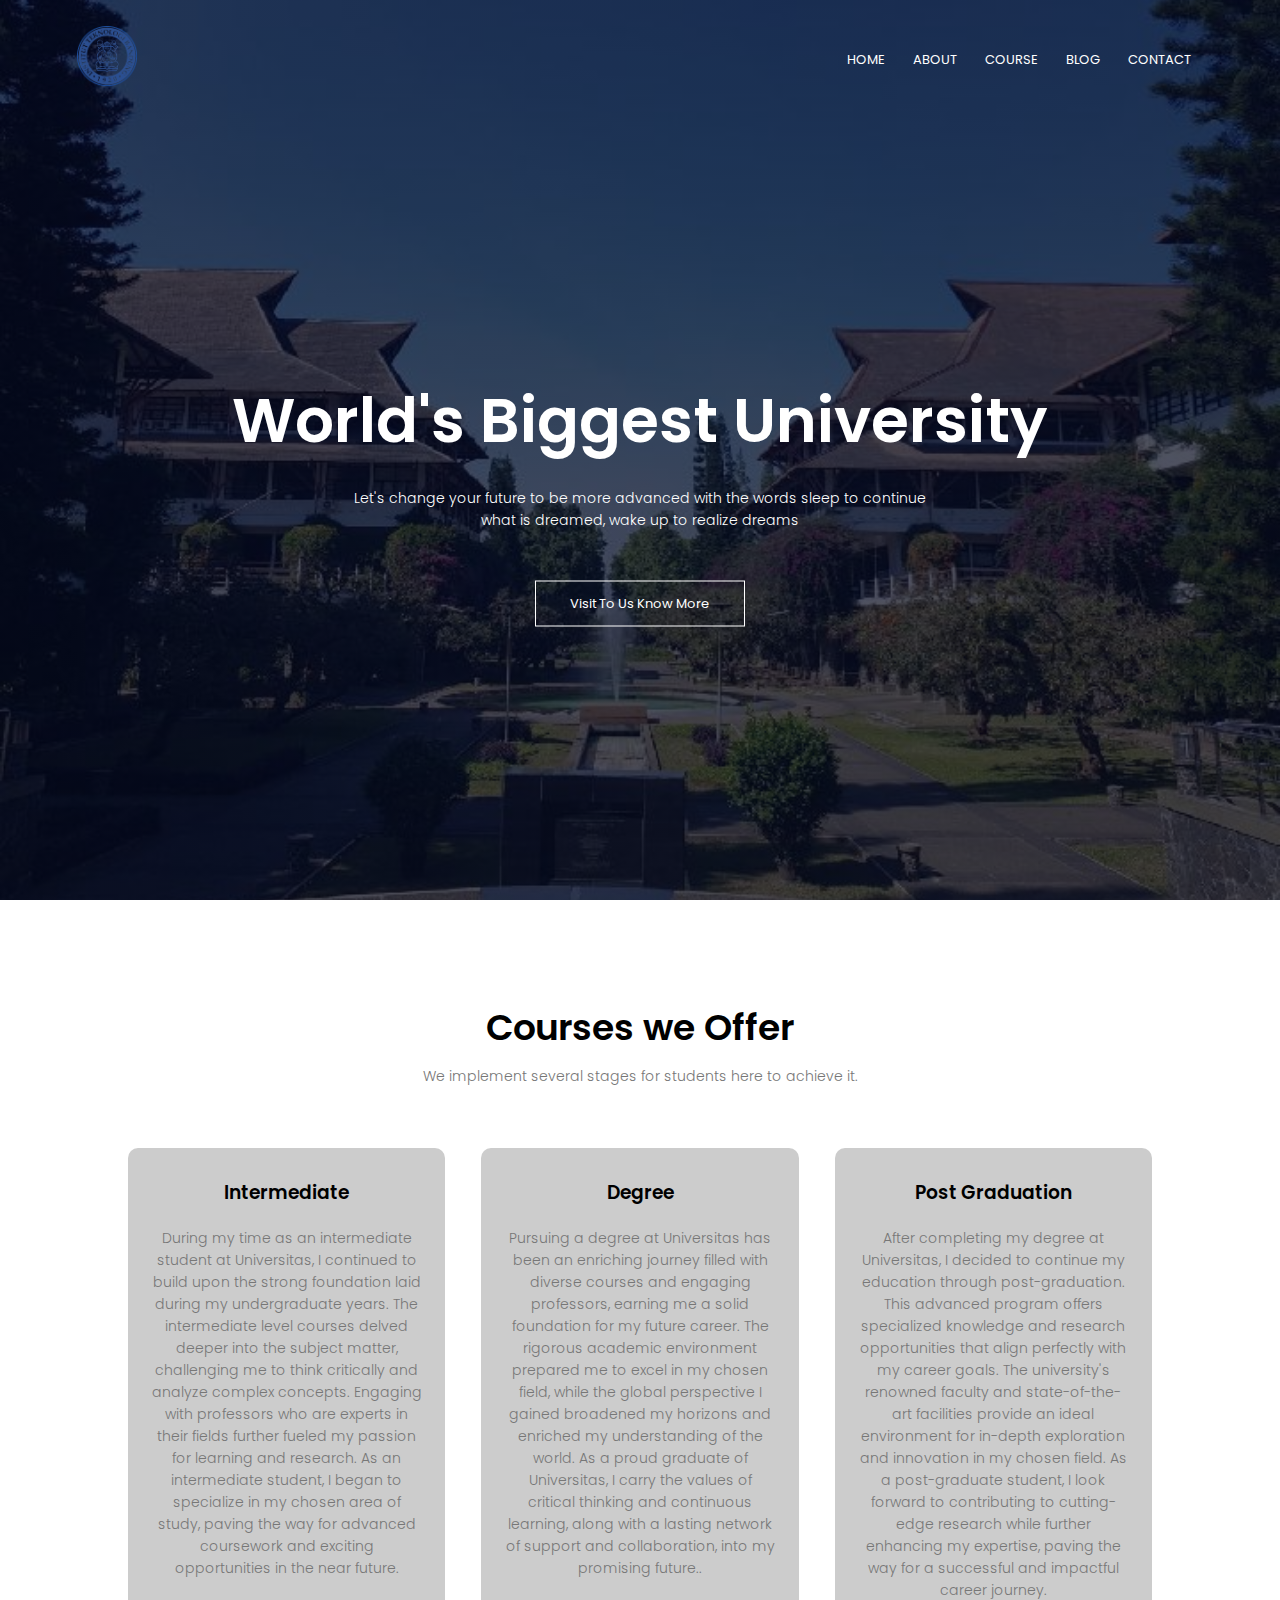
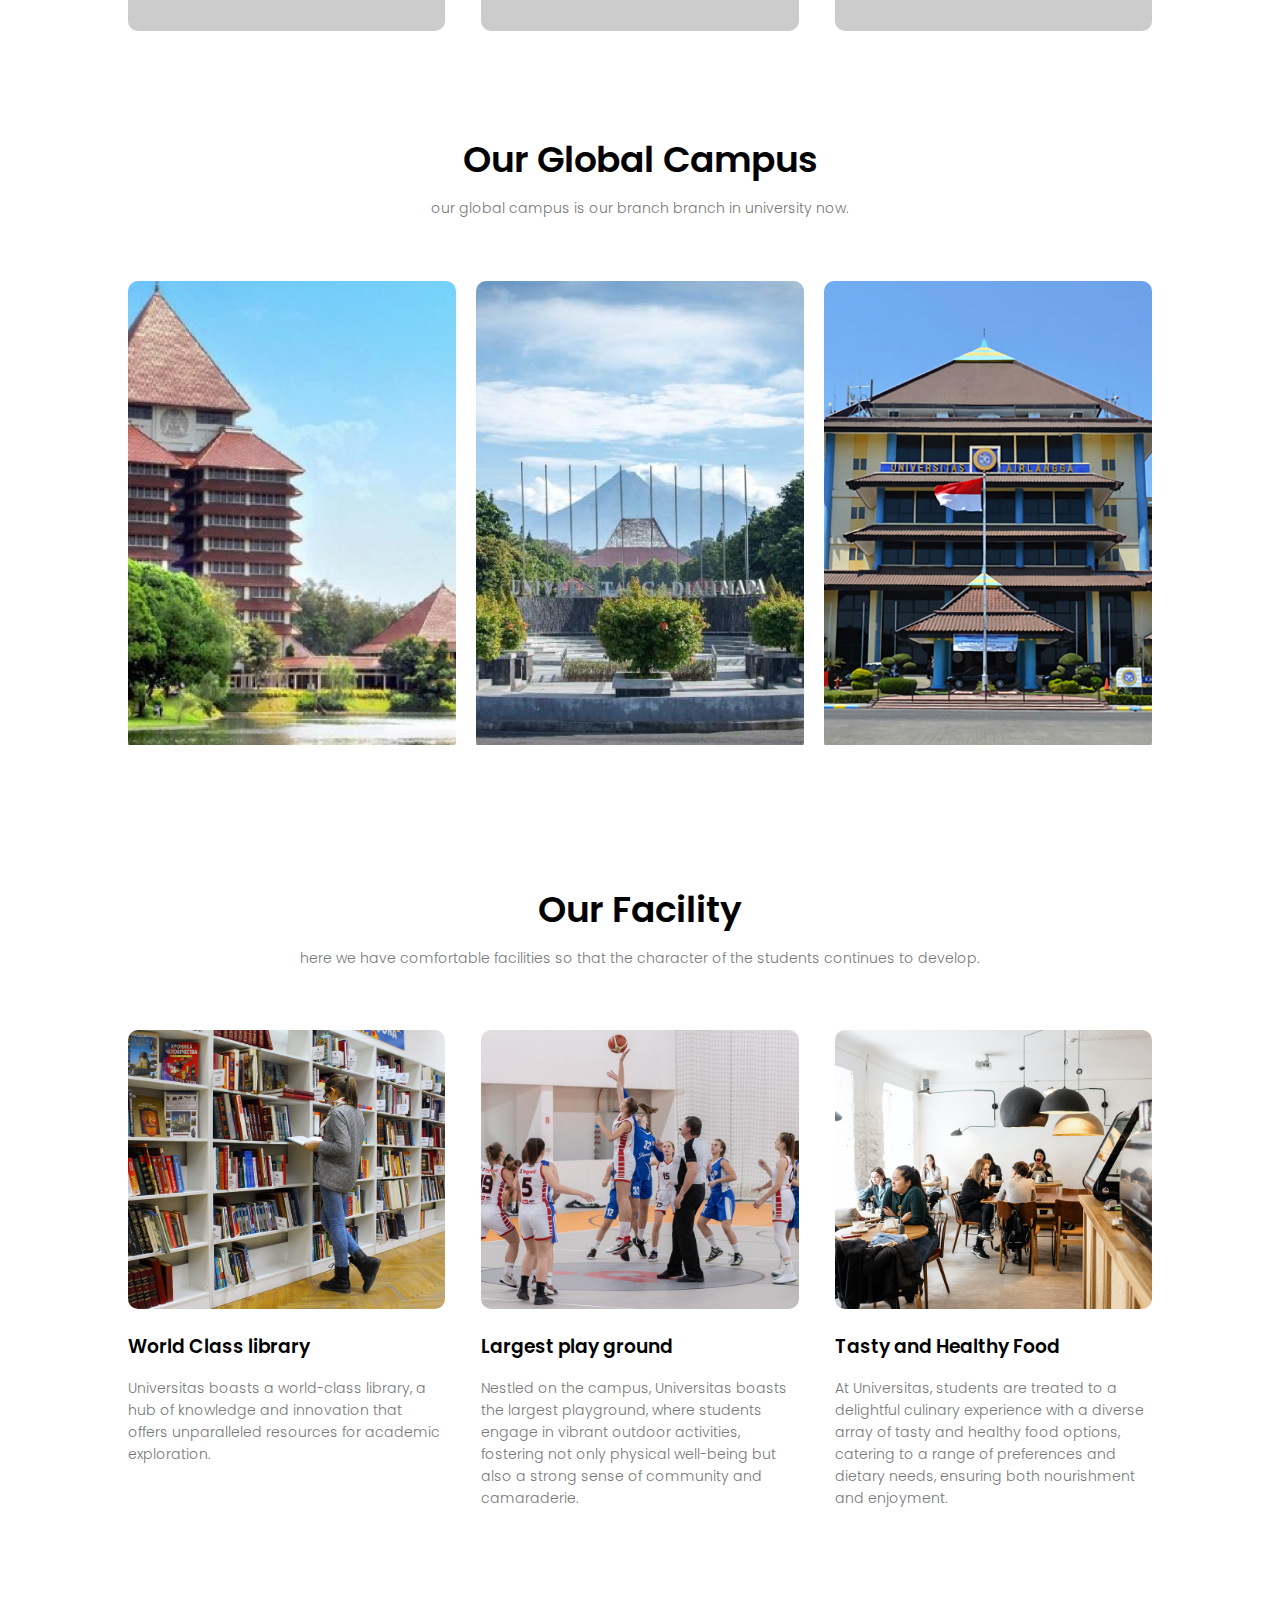
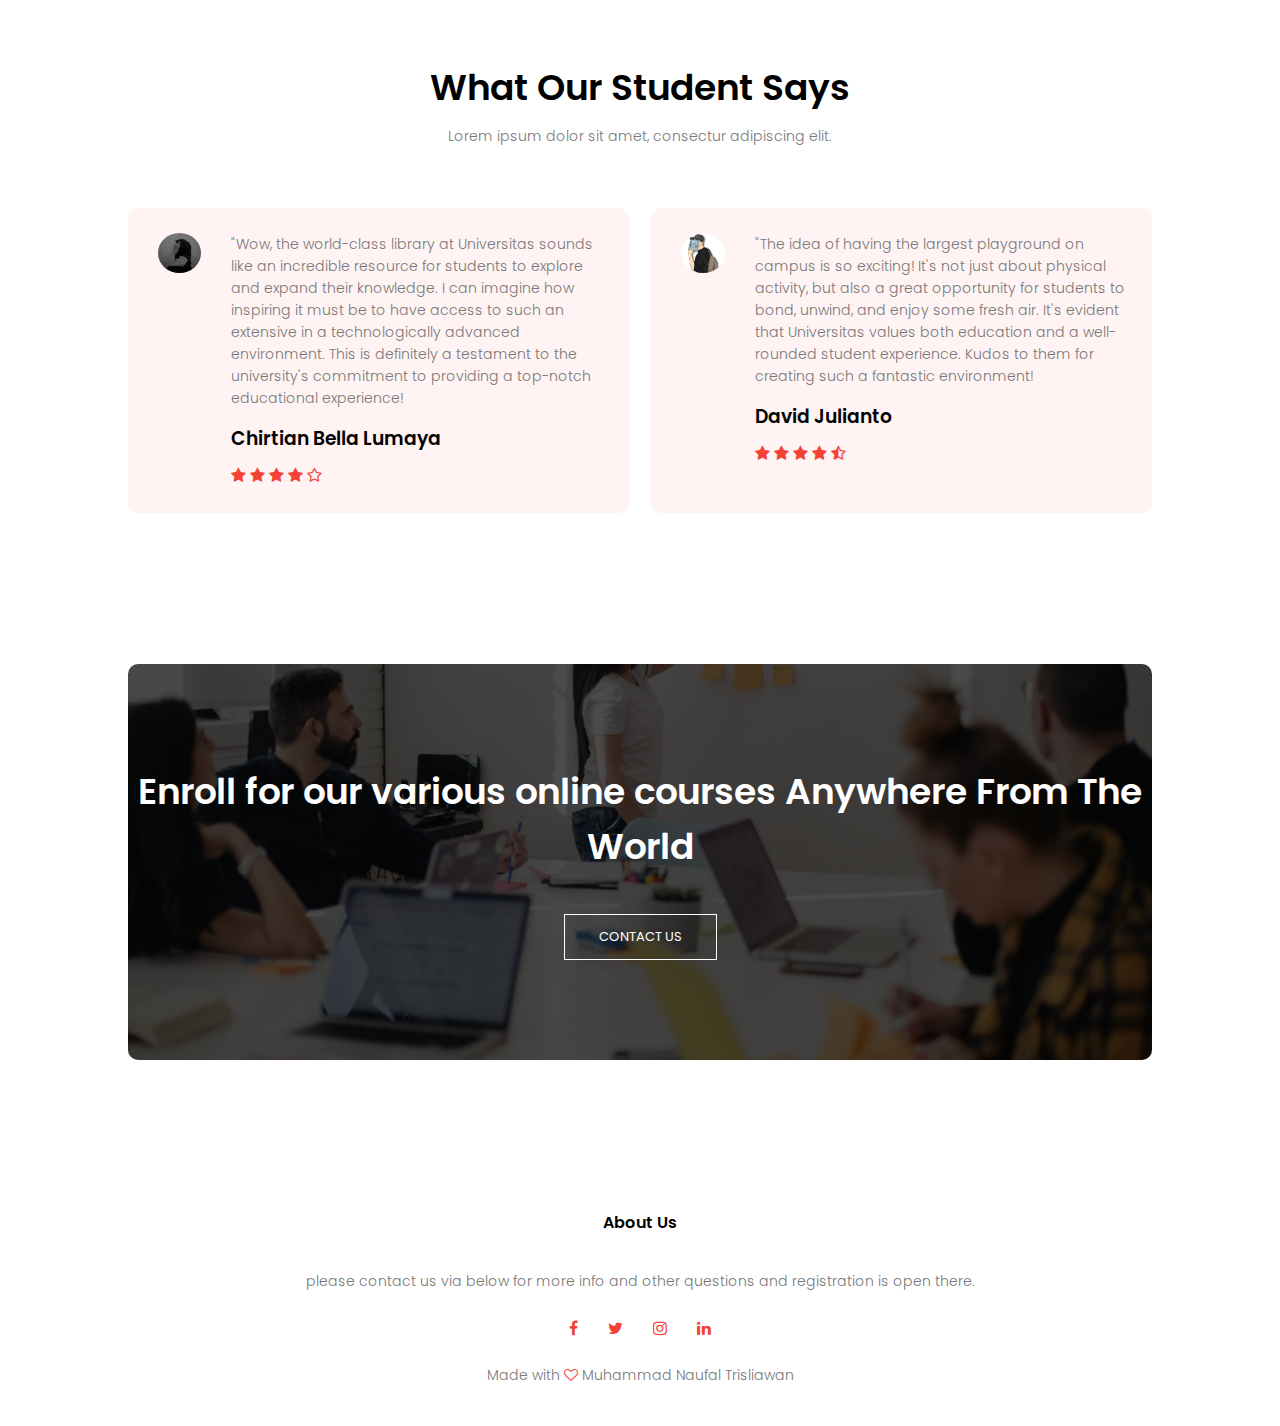
==== index.html @ 1ee30bc3 "tes" ====
<!DOCTYPE html>
<html lang="en">
<head>
    <meta charset="UTF-8">
    <meta name="viewport" content="width=device-width, initial-scale=1.0">
    <title>Website Kuliah</title>
    <link rel="stylesheet" href="style.css">
    <link rel="preconnect" href="https://fonts.googleapis.com">
<link rel="preconnect" href="https://fonts.gstatic.com" crossorigin>
<link href="https://fonts.googleapis.com/css2?family=Poppins:wght@100;200;300;400;600;700&family=Roboto+Flex:opsz,wght@8..144,100;8..144,200;8..144,300&family=Roboto+Serif:opsz,wght@8..144,300&family=Rubik+Dirt&family=Rubik+Wet+Paint&display=swap" rel="stylesheet">
<link rel="stylesheet" href="https://stackpath.bootstrapcdn.com/font-awesome/4.7.0/css/font-awesome.min.css">
</head>
<body>
    <section class="header">
        <nav>
            <a href="index.html"><img src="assets/logo.png"></a>
            <div class="nav_link" id="navLink">
                <i class="fa fa-times" onclick="hideMenu()"></i>
                <ul>
                    <li><a href="index.html">HOME</a></li>
                    <li><a href="about.html">ABOUT</a></li>
                    <li><a href="course.html">COURSE</a></li>
                    <li><a href="blog.html">BLOG</a></li>
                    <li><a href="contact.html">CONTACT</a></li>
                </ul>
            </div>
            <i class="fa fa-bars" onclick="showMenu()"></i>
        </nav>
        <div class="text-box">
            <h1>World's Biggest University</h1>
            <p>Let's change your future to be more advanced with the words sleep to continue <br> what is dreamed, wake up to realize dreams</p>
            <a href="" class="hero-btn">Visit To Us Know More</a>
        </div>
    </section>

    <section class="course">
        <h1>Courses we Offer </h1>
        <p>We implement several stages for students here to achieve it.</p>

        <div class="row">
            <div class="course-col">
                <h3>Intermediate</h3>
                <p>During my time as an intermediate student at Universitas, I continued to build upon the strong foundation laid during my undergraduate years. The intermediate level courses delved deeper into the subject matter, challenging me to think critically and analyze complex concepts. Engaging with professors who are experts in their fields further fueled my passion for learning and research. As an intermediate student, I began to specialize in my chosen area of study, paving the way for advanced coursework and exciting opportunities in the near future.</p>
            </div>
            <div class="course-col">
                <h3>Degree</h3>
                <p>Pursuing a degree at Universitas has been an enriching journey filled with diverse courses and engaging professors, earning me a solid foundation for my future career. The rigorous academic environment prepared me to excel in my chosen field, while the global perspective I gained broadened my horizons and enriched my understanding of the world. As a proud graduate of Universitas, I carry the values of critical thinking and continuous learning, along with a lasting network of support and collaboration, into my promising future..</p>
            </div>
            <div class="course-col">
                <h3>Post Graduation</h3>
                <p>After completing my degree at Universitas, I decided to continue my education through post-graduation. This advanced program offers specialized knowledge and research opportunities that align perfectly with my career goals. The university's renowned faculty and state-of-the-art facilities provide an ideal environment for in-depth exploration and innovation in my chosen field. As a post-graduate student, I look forward to contributing to cutting-edge research while further enhancing my expertise, paving the way for a successful and impactful career journey.</p>
            </div>
        </div>

    </section>

    <section class="campus">
        <h1>Our Global Campus</h1>
        <p>our global campus is our branch branch in university now.</p>

        <div class="row">
            <div class="campus-col">
                <img src="assets/ui.png">
                <div class="layer">
                    <h3>UNIVERSITAS <br> INDONESIA</h3>
                </div>
            </div>
            <div class="campus-col">
                <img src="assets/gm.png">
                <div class="layer">
                    <h3>UNIVERSITAS <br> GAJAH MADA</h3>
                </div>
            </div>
            <div class="campus-col">
                <img src="assets/airlangga.png">
                <div class="layer">
                    <h3>UNIVERSITAS <br> AIRLANGGA </h3>
                </div>
            </div>
        </div>
    </section>

    <section class="facility">
        <h1>Our Facility</h1>
        <p>here we have comfortable facilities so that the character of the students continues to develop.</p>

        <div class="row">
            <div class="fasility-col">
                <img src="assets/library.png">
                <h3>World Class library</h3>
                <p>Universitas boasts a world-class library, a hub of knowledge and innovation that offers unparalleled resources for academic exploration.</p>
            </div>
            <div class="fasility-col">
                <img src="assets/basketball.png">
                <h3>Largest play ground</h3>
                <p>Nestled on the campus, Universitas boasts the largest playground, where students engage in vibrant outdoor activities, fostering not only physical well-being but also a strong sense of community and camaraderie.</p>
            </div>
            <div class="fasility-col">
                <img src="assets/cafeteria.png">
                <h3>Tasty and Healthy Food</h3>
                <p>At Universitas, students are treated to a delightful culinary experience with a diverse array of tasty and healthy food options, catering to a range of preferences and dietary needs, ensuring both nourishment and enjoyment.</p>
            </div>
        </div>
    </section>

    <section class="testimonials">
        <h1>What Our Student Says</h1>
        <p>Lorem ipsum dolor sit amet, consectur adipiscing elit.</p>

        <div class="row">
            <div class="testimonials-col">
                <img src="assets/user1.jpg">
                <div>
                    <p>"Wow, the world-class library at Universitas sounds like an incredible resource for students to explore and expand their knowledge. I can imagine how inspiring it must be to have access to such an extensive in a technologically advanced environment. This is definitely a testament to the university's commitment to providing a top-notch educational experience!</p>
                    <h3>Chirtian Bella Lumaya</h3>
                    <i class="fa fa-star"></i>
                    <i class="fa fa-star"></i>
                    <i class="fa fa-star"></i>
                    <i class="fa fa-star"></i>
                    <i class="fa fa-star-o"></i>
                </div>
            </div>
                <div class="testimonials-col">
                    <img src="assets/user2.png">
                    <div>
                        <p>"The idea of having the largest playground on campus is so exciting! It's not just about physical activity, but also a great opportunity for students to bond, unwind, and enjoy some fresh air. It's evident that Universitas values both education and a well-rounded student experience. Kudos to them for creating such a fantastic environment!</p>
                        <h3>David Julianto</h3>
                        <i class="fa fa-star"></i>
                    <i class="fa fa-star"></i>
                    <i class="fa fa-star"></i>
                    <i class="fa fa-star"></i>
                    <i class="fa fa-star-half-o"></i>
                    </div>
                </div>
        </div>
    </section>


    <section class="cta1">
        <h1>Enroll for our various online courses Anywhere From The World</h1>
        <a href="" class="hero-btn">CONTACT US</a>
    </section>

    <section class="footer">
        <h4>About Us</h4>
        <p>please contact us via below for more info and other questions and registration is open there.</p>
        <div class="icons">
            <i class="fa fa-facebook"></i>
            <i class="fa fa-twitter"></i>
            <i class="fa fa-instagram"></i>
            <i class="fa fa-linkedin"></i>
        </div>
        <p>Made with <i class="fa fa-heart-o"></i> Muhammad Naufal Trisliawan</p>
    </section>


    <script>
        var navLink = document.getElementById("navLink");
        function showMenu(){
            navLink.style.right = "0";
        }
        function hideMenu(){
            navLink.style.right = "-200px";
        }
    </script>
</body>
</html>
---- style.css ----
* {
    margin: 0;
    padding: 0;
    font-family: 'Poppins', sans-serif;
}

.header {
    min-height: 100vh;
    width: 100%;
    background-image: linear-gradient(rgba(4,9,30,0.7), rgba(4,9,30,0.7)), url("assets/banner1.jpg");
    background-position: center;
    background-size: cover;
    position: relative;
}
nav{
    display: flex;
    padding: 2% 6%;
    justify-content: space-between;
    align-items: center;
}

nav img{
    width: 60px;
}

.nav_link{
    flex: 1;
    text-align: right;
}

.nav_link ul li {
    list-style: none;
    display: inline-block;
    padding: 0 12px;
    position: relative;
}

.nav_link ul li a {
    text-decoration: none;
    color: #fff;
    font-size: 13px;
}

.nav_link ul li::after{
    content: '';
    width: 0%;
    height: 2px;
    background: #f44336;
    display: block;
    margin: auto;
    transition: 0.5s;
}

.nav_link ul li:hover::after{
    width: 100%;
}

.text-box{
    width: 90%;
    color: #fff;
    position: absolute;
    top: 50%;
    left: 50%;
    transform: translate(-50%, -50%);
    text-align: center;
}

.text-box h1{
    font-size: 62px;
    margin-top: 100px;
}

.text-box p {
    margin: 10px 0 40px;
    font-size: 14px;
    color: #fff;
}

.hero-btn{
    display: inline-block;
    text-decoration: none;
    color: #fff;
    border: 1px solid #fff;
    padding: 12px 34px;
    font-size: 13px;
    background: transparent;
    position: relative;
    cursor: pointer;
}

.hero-btn:hover{
    border: 1px solid #f44336;
    background: #f44336;
    transition: 1s;
}

nav .fa{
    display: none;
}

@media(max-width: 700px){
    .text-box h1{
        font-size: 20px;
    }
    .nav_link ul li{
        display: block;
    }
    .nav_link{
        position: fixed;
        background: #f44336;
        height: 100vh;
        width: 200px;
        top: 0;
        right: -200px;
        text-align: left;
        z-index: 2;
        transition: 1.5s;
    }
    nav .fa{
        display: block;
        color: #fff;
        margin: 10px;
        font-size: 22px;
        cursor: pointer;
    }
    .nav_link ul{
        padding: 30px;
    }
}

.course{
    width: 80%;
    margin: auto;
    text-align: center;
    padding-top: 100px;
}

h1{
    font-size: 36px;
    font-weight: 600;
}
p{
    color: #777;
    font-size: 14px;
    font-weight: 300;
    line-height: 22px;
    padding: 10px;
}

.row{
    margin-top: 5%;
    display: flex;
    justify-content: space-between;   
}

.course-col{
    flex-basis: 31%;
    background: #cccccc;
    border-radius: 10px;
    margin-bottom: 5%;
    padding: 20px 12px;
    box-sizing: border-box;
    transition: 0.5s;
}

h3{
    text-align: center;
    font-weight: 600;
    margin: 10px 0;
}

.course-col:hover{
    box-shadow: 0 0 20px 10px rgba(0,0,0,0.2);
}
@media(max-width: 700px){
    .row{
        flex-direction: column;
    }
}

.campus{
    width: 80%;
    margin: auto;
    text-align: center;
    padding-top: 50px;
}

.campus-col{
    flex-basis: 32%;
    border-radius: 10px;
    margin-bottom: 30px;
    position: relative;
    overflow: hidden;
}

.campus-col img{
    width: 100%;
    display: blocks;
}

.layer{
    background: transparent;
    height: 100%;
    width: 100%;
    position: absolute;
    top: 0;
    left: 0;
    transition: 0.5s;
}
.layer:hover{
    background: rgba(226,0,0,0.7);
}

.layer h3{
    width: 100%;
    font-weight: 500;
    color: #fff;
    font-size: 26px;
    bottom: 0;
    left: 50%;
    transform: translateX(-50%);
    position: absolute;
    opacity: 0;
    transition: 0.5s;
}

.layer:hover h3{
    bottom: 40%;
    opacity: 1;
}

.facility{
    width: 80%;
    margin: auto;
    text-align: center;
    padding-top: 100px;
}

.fasility-col{
    flex-basis: 31%;
    border-radius: 10px;
    margin-bottom: 5%;
    text-align: left;
}

.fasility-col img{
    width: 100%;
    border-radius: 10px;
}

.fasility-col p{
    padding: 0;
}

.fasility-col h3{
    margin-top: 16px;
    margin-bottom: 16px;
    text-align: left;
}

.testimonials{
    width: 80%;
    margin: auto;
    text-align: center;
    padding-top: 100px;
}

.testimonials-col{
    flex-basis: 44%;
    border-radius: 10px;
    margin-bottom: 5%;
    text-align: left;
    background: #fff3f3;
    padding: 25px;
    cursor: pointer;
    display: flex;
}

.testimonials-col img{
    height: 40px;
    margin-left: 5px;
    margin-right: 30px;
    border-radius: 50%;
}

.testimonials-col p{
    padding: 0;
}
.testimonials-col h3{
    margin-top: 15px;
    text-align: left;
}

.testimonials-col .fa{
    color: #f44336;
}
@media(max-width: 700px){
    .testimonials-col img{ 
        margin-left: 0px;
        margin-right: 15px;
    }
}

.cta1{
    margin: 100px auto;
    width: 80%;
    background-image: linear-gradient(rgba(0,0,0,0.7),rgba(0,0,0,0.7)),url(assets/banner2.jpg);
    background-position: center;
    background-size: cover;
    text-align: center;
    border-radius: 10px;
    padding: 100px 0;
}

.cta1 h1{
    color: #fff;
    padding: 0;
    margin-bottom: 40px;
}

@media(max-width: 700px){
    .cta1 h1{
        font-size: 24px;
    }
}

.footer{
    width: 100%;
    text-align: center;
    padding: 30px 0;
}

.footer h4{
    margin-bottom: 25px;
    margin-top: 20px;
    font-weight: 600;
}

.icons .fa{
    color: #f44336;
    margin: 0 13px;
    cursor: pointer;
    padding: 18px 0;
}

.fa-heart-o{
    color: #f44336;
}

.sub-header{
    height: 50vh;
    width: 100%;
    background-image: linear-gradient(rgba(4,9,30,0.7), rgba(4,9,30,0.7)), url("assets/background.jpg");
    background-position: center;
    background-size: cover;
    text-align: center;
    color: #fff;
}

.sub-header1{
    height: 50vh;
    width: 100%;
    background-image: linear-gradient(rgba(4,9,30,0.7), rgba(4,9,30,0.7)), url("assets/background10.png");
    background-position: center;
    background-size: cover;
    text-align: center;
    color: #fff;
}

.sub-header2{
    height: 50vh;
    width: 100%;
    background-image: linear-gradient(rgba(4,9,30,0.7), rgba(4,9,30,0.7)), url("assets/background11.png");
    background-position: center;
    background-size: cover;
    text-align: center;
    color: #fff;
}

.sub-header h1{
    margin-top: 30px;
}

.about-us{
    width: 80%;
    margin: auto;
    padding-top: 80px;
    padding-bottom: 50px;
}

.about-col{
    flex-basis: 48%;
    padding: 30px 2px;
}

.about-col img{
    width: 100%;
}

.about-col h1{
    padding-top: 0;
}

.about-col p{
    padding: 15px 0 25px;
}

.red-btn{
    border: 1px solid #f44336;
    background: transparent;
    color: #f44336;
}

.red-btn:hover{
    color: #fff;
}

.right{
    margin-right: 180px;
}

.left{
    margin-left: 180px;
}

.blog-content{
    width: 80%;
    margin: auto;
    padding: 60px 0;
}

.blog-left{
    flex-basis: 65%;
}

.blog-left img{
    width: 100%;
}

.blog-left h2{
    color: #222;
    font-weight: 600;
    margin: 30px 0;
}

.blog-left p{
    color: #000;
    padding: 0;
}

.blog-right{
    flex-basis: 32%;
}

.blog-right h3{
    background: #f44336;
    color: #fff;
    padding: 7px 0;
    font-size: 16px;
    margin-bottom: 20px;
}

.blog-right div{
    display: flex;
    align-items: center;
    justify-content: space-between;
    color: #555;
    padding: 8px;
    box-sizing: border-box;
}

.comment-box{
    border-radius: 1px solid #ccc;
    margin: 50px 0;
    padding: 10px 20px;
}

.comment-box h3{
    text-align: left;
}

.comment-box input, .comment-form textarea{
    width: 100%;
    padding: 10px;
    margin: 15px 0;
    box-sizing: border-box;
    border: none;
    outline: none;
    background: #f0f0f0;
}

.comment-form button{
    margin: 10px 0;
}

@media(max-width:700px){
    .sub-header h1{
        font-size: 24px;
    }
}

.location{
    width: 80%;
    margin: auto;
    padding: 80px 0;
}

.location iframe{
    width: 100%;
}

.contact-us{
    width: 80%;
    margin: auto;
}

.contact-col{
    flex-basis: 48%;
    margin-bottom: 30px;
}

.contact-col div{
    display: flex;
    align-items: center;
    margin-bottom: 40px;
}

.contact-col div .fa{
    font-size: 28px;
    color: #f44336;
    margin: 10px;
    margin-right: 30px;
}

.contact-col div p{
    padding: 0;
}

.contact-col div h5{
    font-size: 20px;
    margin-bottom: 5px;
    color: #555;
    font-weight: 400;
}

.contact-col input, .contact-col textarea{
    width: 100%;
    padding: 15px;
    margin-bottom: 17px;
    outline: none;
    border: 1px solid #ccc;
    box-sizing: border-box;
}
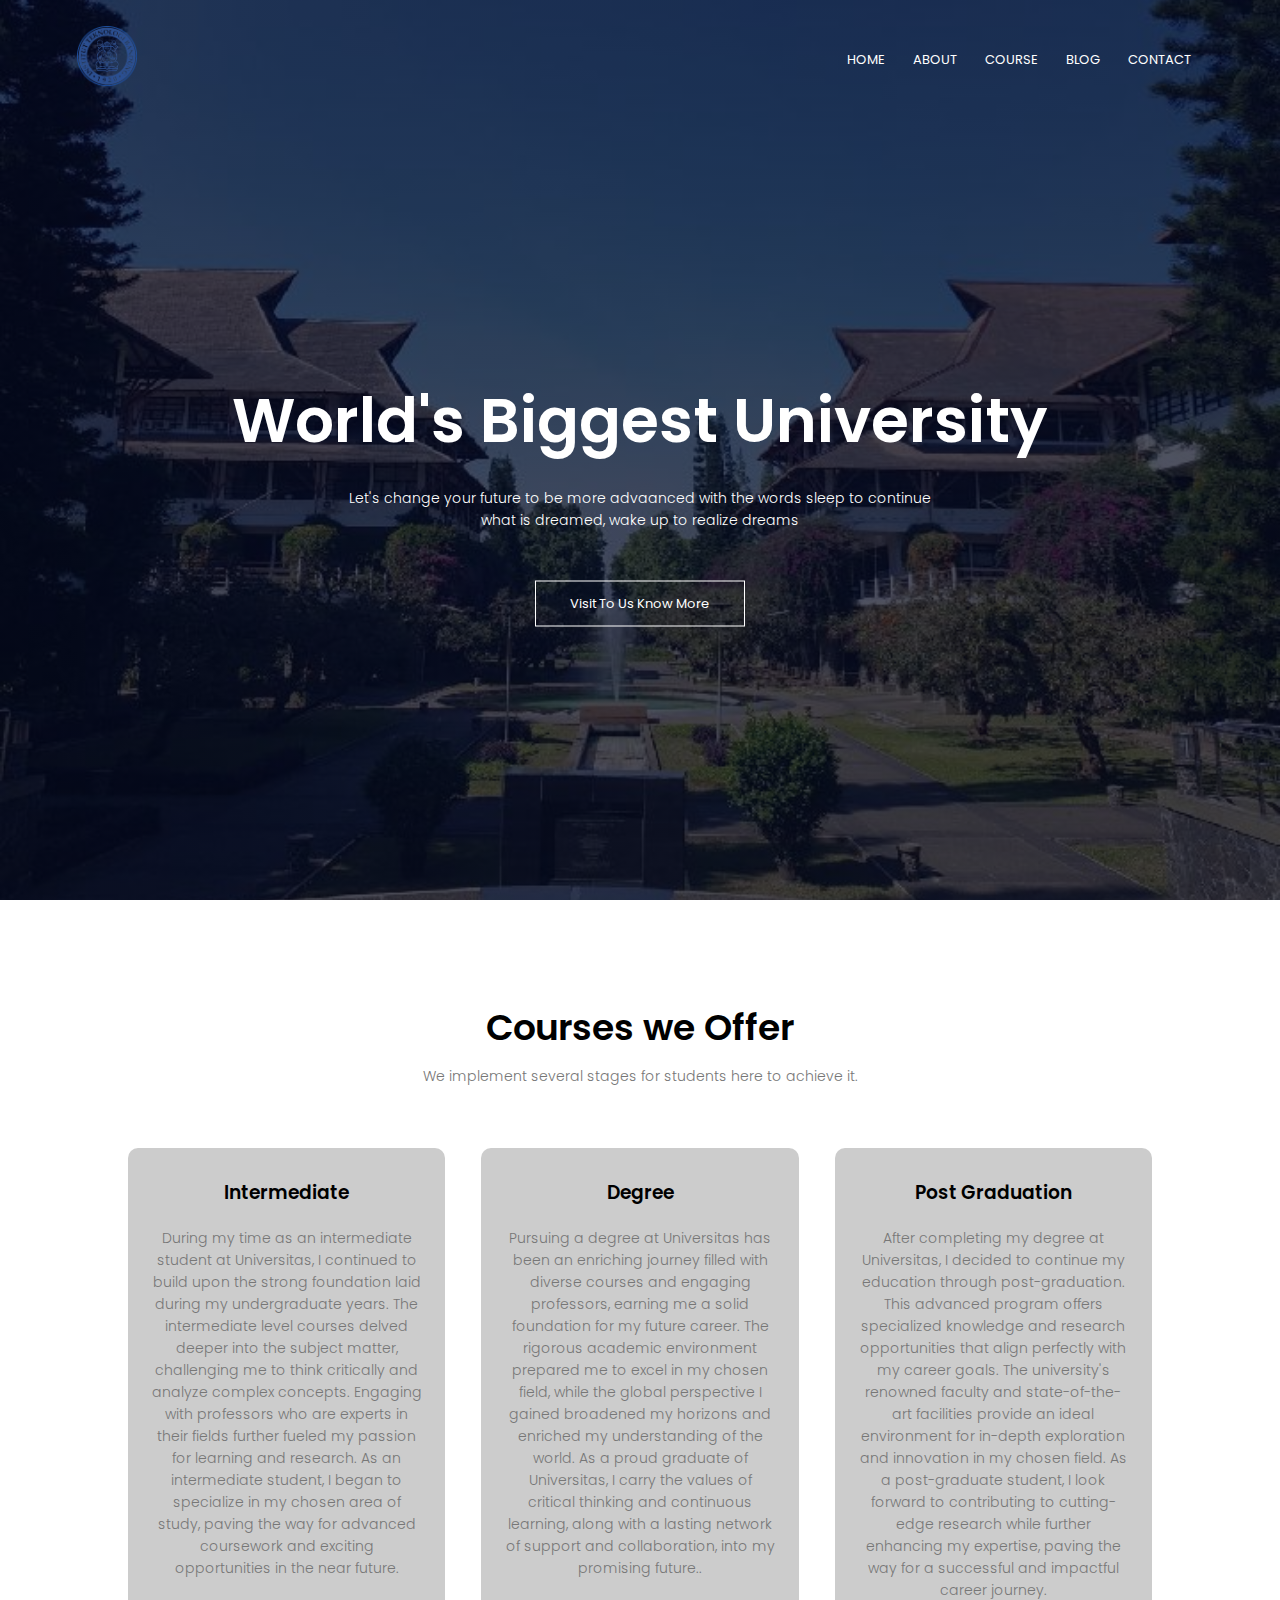
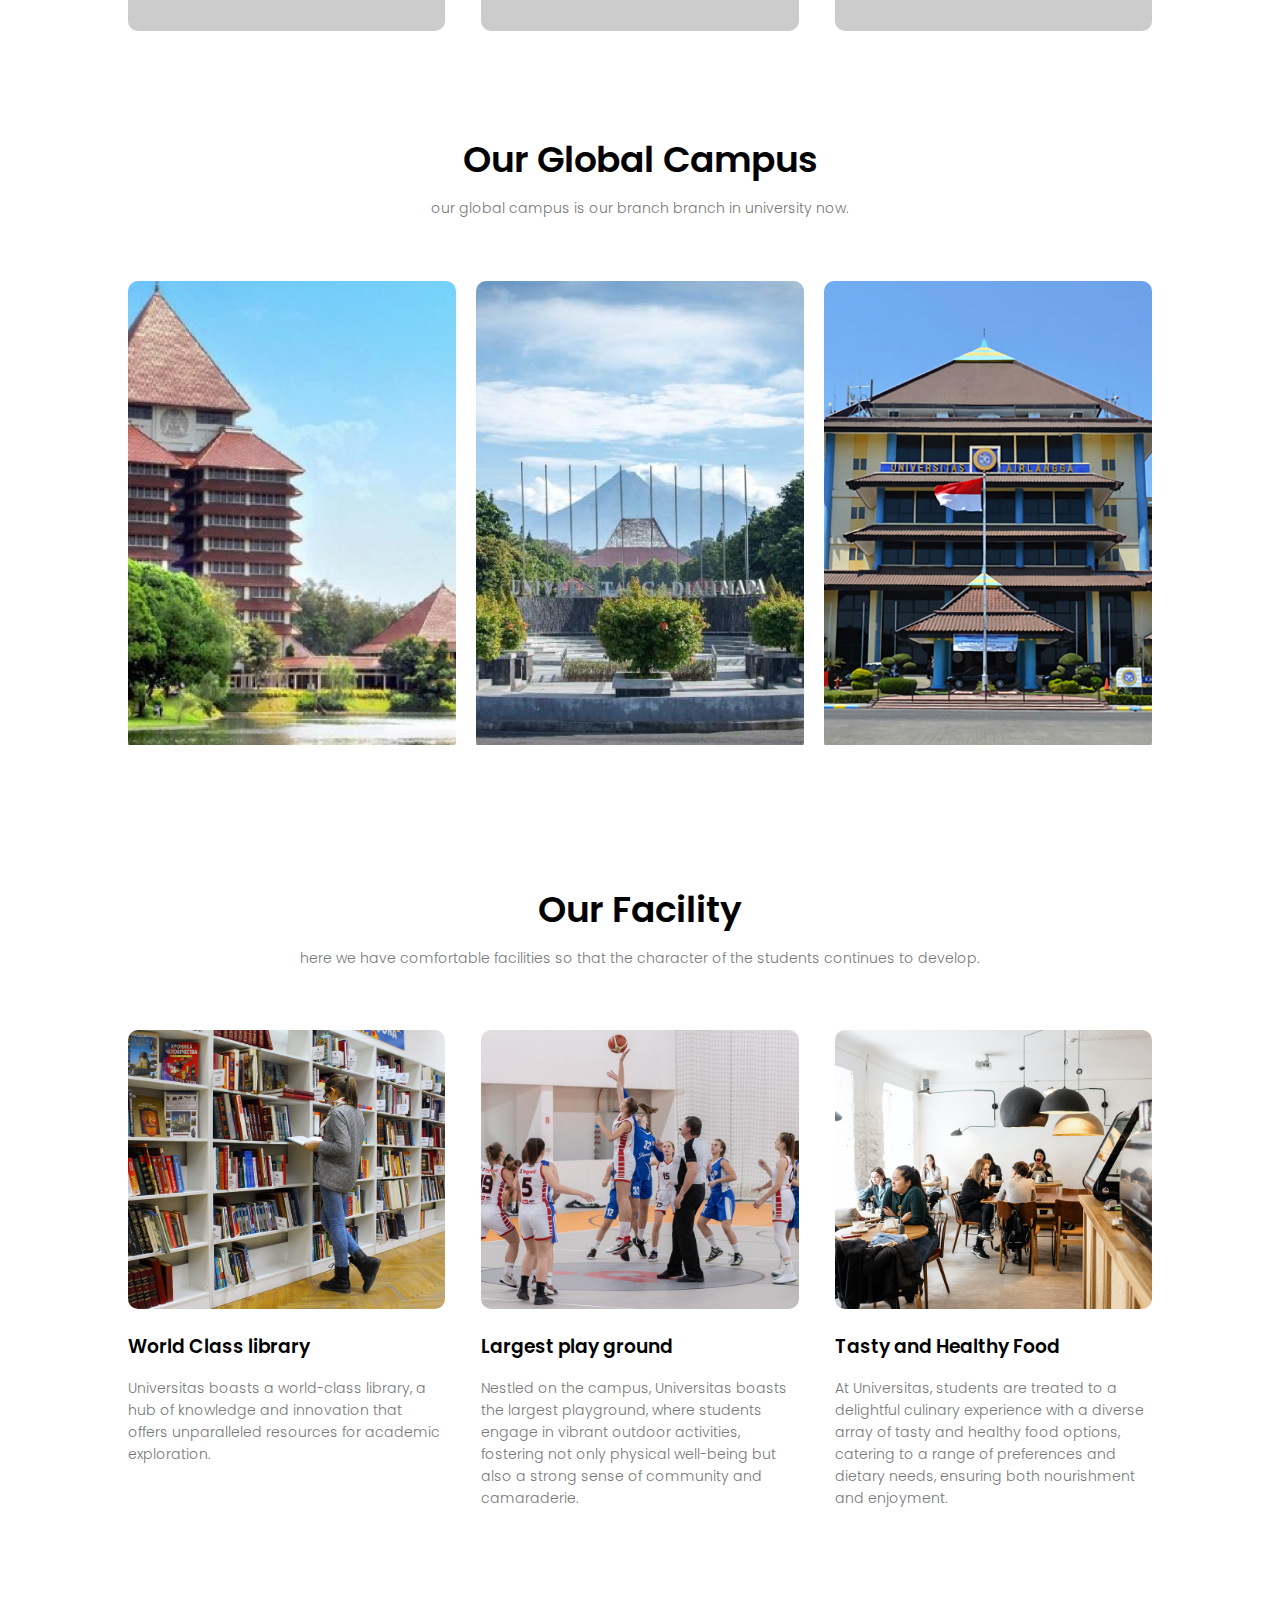
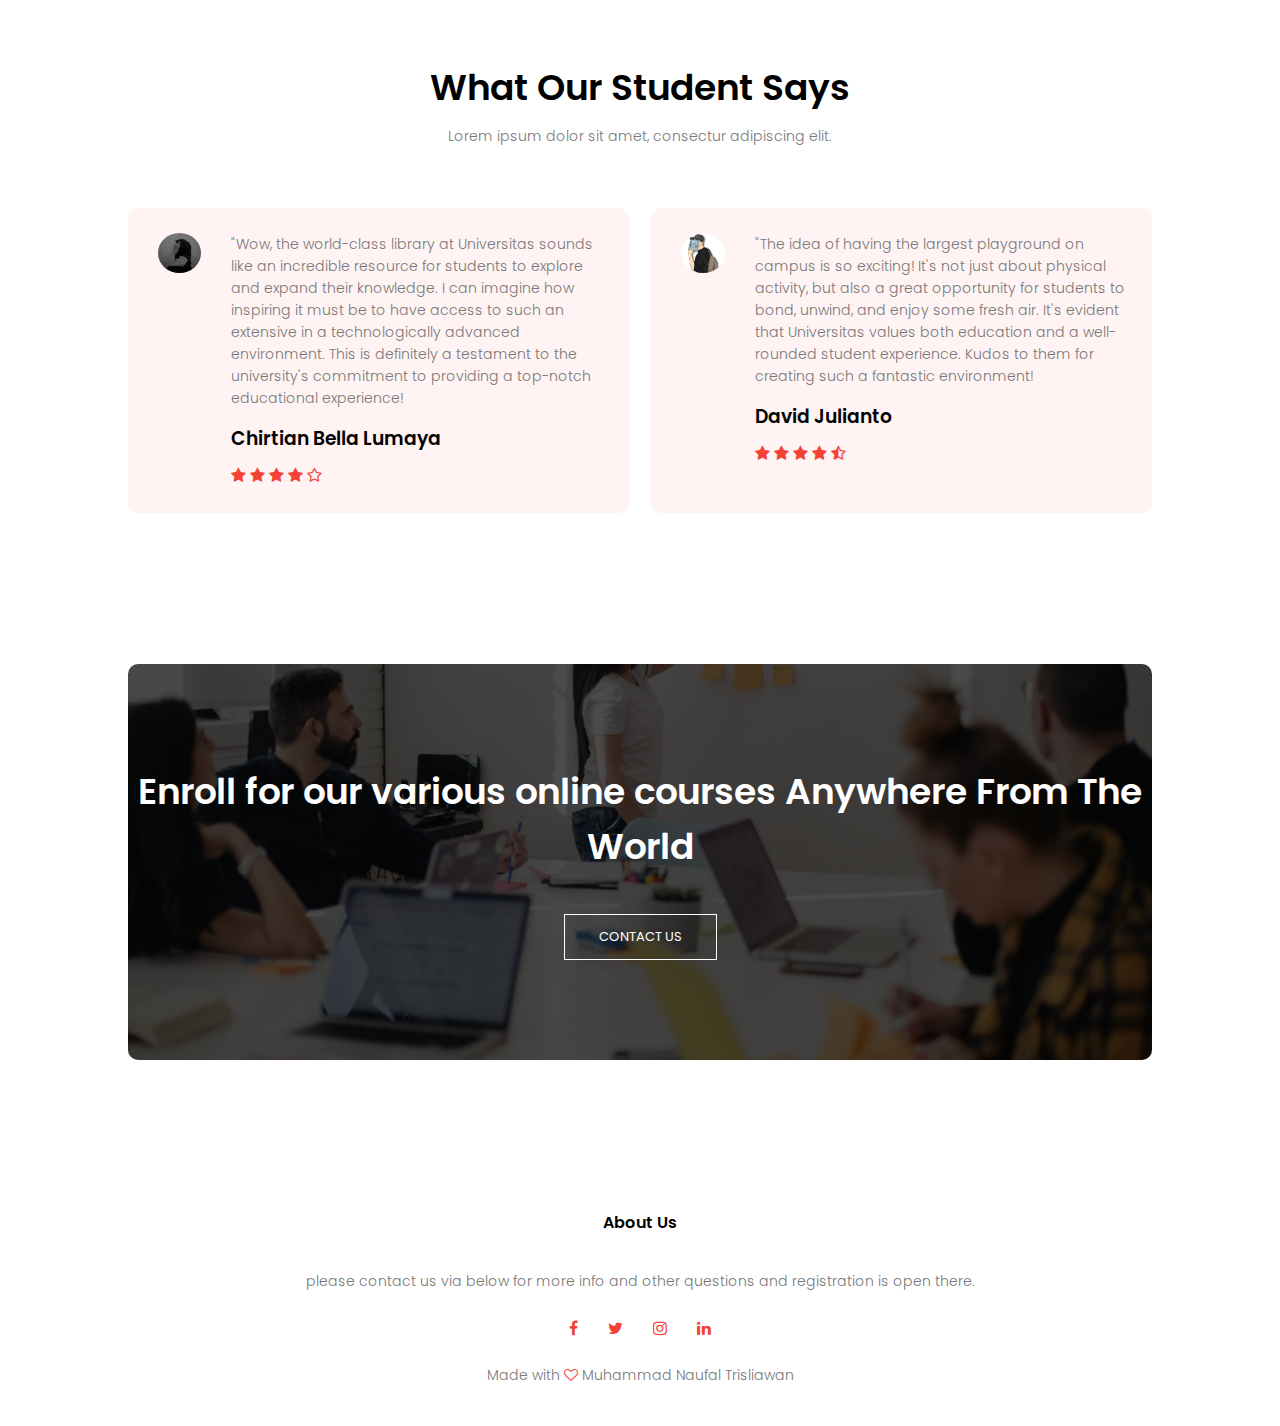
==== commit ef355379: "update 1.0" ====
--- a/index.html
+++ b/index.html
@@ -28,7 +28,7 @@
         </nav>
         <div class="text-box">
             <h1>World's Biggest University</h1>
-            <p>Let's change your future to be more advanced with the words sleep to continue <br> what is dreamed, wake up to realize dreams</p>
+            <p>Let's change your future to be more advaanced with the words sleep to continue <br> what is dreamed, wake up to realize dreams</p>
             <a href="" class="hero-btn">Visit To Us Know More</a>
         </div>
     </section>
